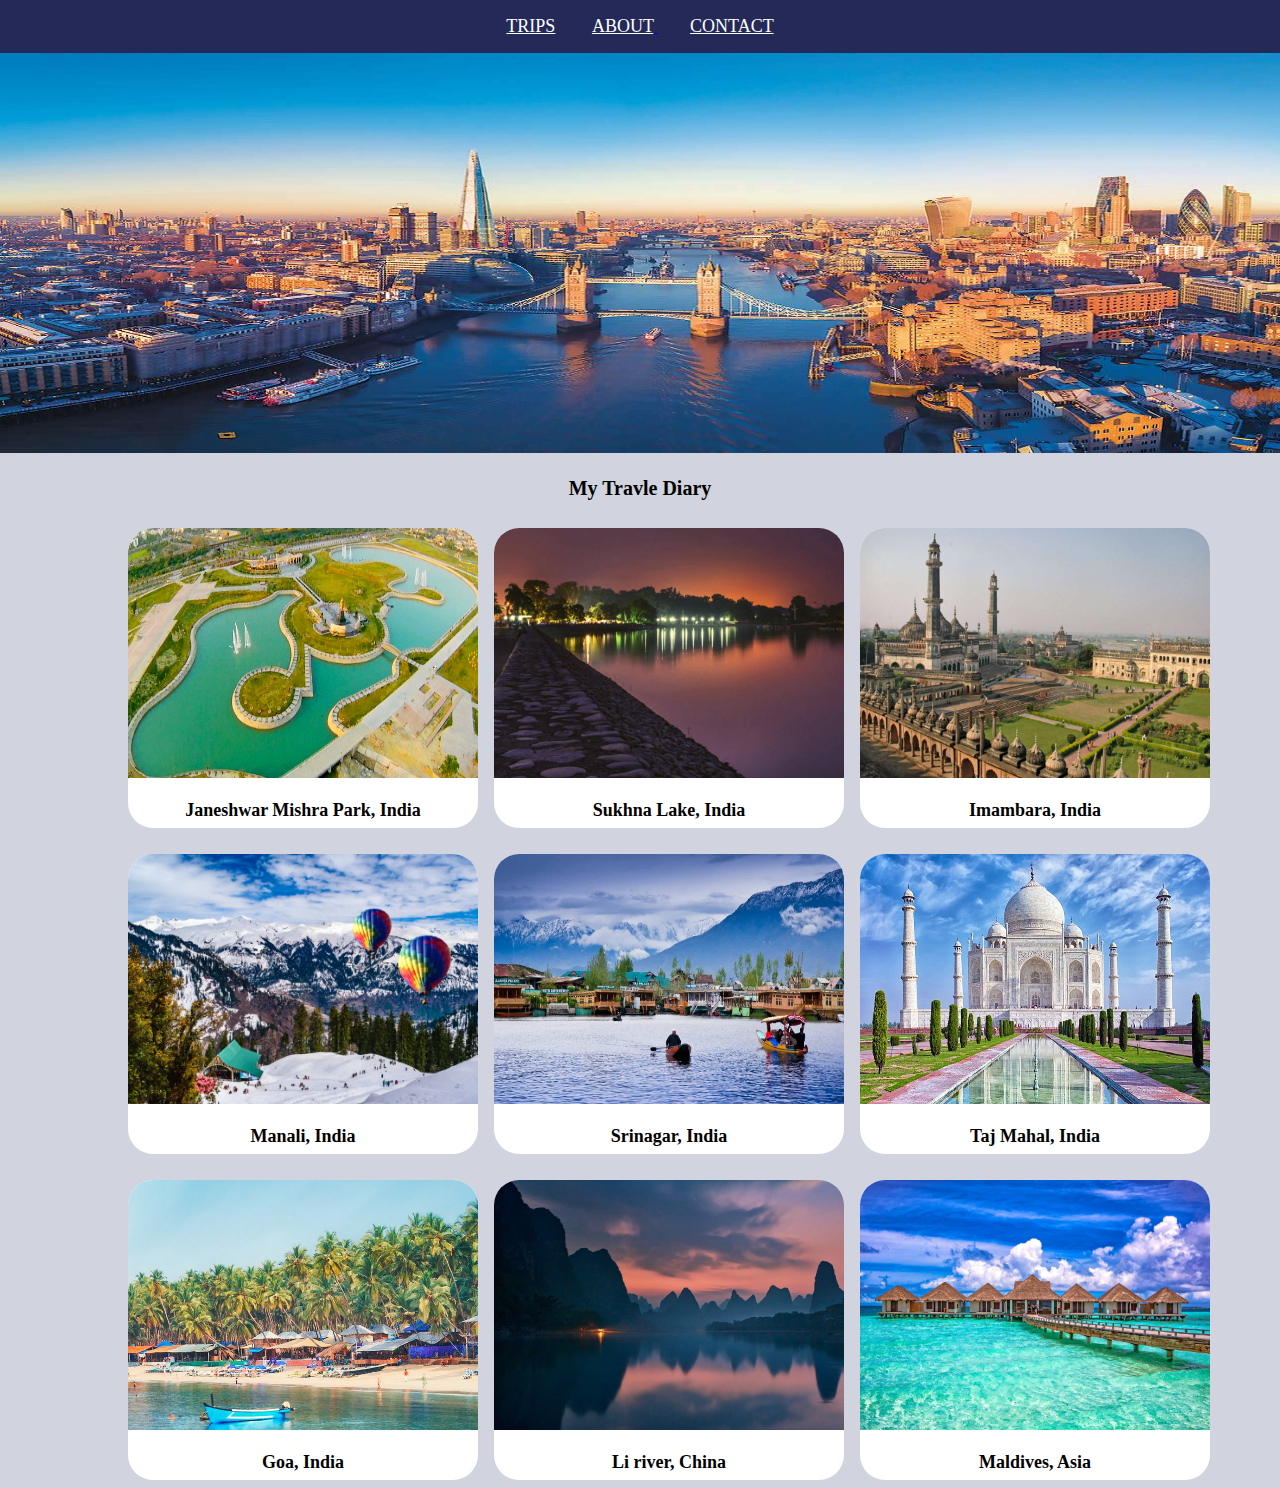
==== Final Html/index.html @ 45a24958 "Add files via upload" ====
<!DOCTYPE html>
<html lang="en">
<head>
    <meta charset="UTF-8">
    <meta http-equiv="X-UA-Compatible" content="IE=edge">
    <meta name="viewport" content="width=device-width, initial-scale=1.0">
    <title>My Travle Diary</title>
    <link rel="stylesheet" href="/Final Html/css/index.css">
</head>
<body>
    <div class="heading">
        <span class="heading-text">
            <a href="" >
                <u style="color: white;">TRIPS</u></a>
        </span>
        <span class="heading-text">
            <a href="/Final Html/html/about.html" >
                <u style="color: white;">ABOUT</u>
            </a>
        </span>
        <span class="heading-text"><a href="/Final Html/html/contact.html" >
            <u style="color: white;">CONTACT</u></a></span>
    </div>
    <div >
        <img class="front-img" src="/Final Html/Images/london.jpg" alt="London">
    </div>
    <div>
        <h3 style="text-align: center; font-size: 20px; font-weight: bolder;">My Travle Diary</h3>
    </div>
    <div class="cards">
        <span class="span">
                <a href="/Final Html/html/description.html">
                    <img class="image" src="/Final Html/Images/janeshwar mishra park.jpg" alt="Lucknow">
                </a> 
                <p>Janeshwar Mishra Park, India </p>      
        </span>
        <span class="span">
                <a href="/Final Html/html/description.html">
                    <img class="image" src="/Final Html/Images/sukhna lake.jpg" alt="Chandigarh">
                </a> 
                <p>Sukhna Lake, India</p>           
        </span>
        <span class="span">
                <a href="/Final Html/html/description.html">
                    <img class="image" src="/Final Html/Images/imambara.jpg" alt="Chandigarh">
                </a>
                <p>Imambara, India</p>
        </span>
    </div>
    
    <div style="height: 10px;">    
    </div>

    <div class="cards">
        <span class="span">
                <a href="/Final Html/html/description.html">
                    <img class="image" src="/Final Html/Images/manali.jpg" alt="Lucknow">
                </a> 
                <p>Manali, India </p>      
        </span>
        <span class="span">
                <a href="/Final Html/html/description.html">
                    <img class="image" src="/Final Html/Images/sri nagar.jpg" alt="Chandigarh">
                </a> 
                <p>Srinagar, India</p>           
        </span>
        <span class="span">
                <a href="/Final Html/html/description.html">
                    <img class="image" src="/Final Html/Images/Taj Mahal.jpg" alt="Chandigarh">
                </a>
                <p>Taj Mahal, India</p>
        </span>
    </div>

    <div style="height: 10px;"></div>

    <div class="cards">
        <span class="span">
                <a href="/Final Html/html/description.html">
                    <img class="image" src="/Final Html/Images/goa.jpg" alt="Lucknow">
                </a> 
                <p>Goa, India</p>      
        </span>
        <span class="span">
                <a href="/Final Html/html/description.html">
                    <img class="image" src="/Final Html/Images/li river china.jpg" alt="Chandigarh">
                </a> 
                <p>Li river, China</p>           
        </span>
        <span class="span">
                <a href="/Final Html/html/description.html">
                    <img class="image" src="/Final Html/Images/maldives.jpg" alt="Chandigarh">
                </a>
                <p>Maldives, Asia</p>
        </span>
    </div>
</body>
</html>
---- Final Html/css/index.css ----
body{
    margin: 0;
    background-color: #d1d4de;
}
.heading{
    background-color: #252957;
    text-align: center;
    padding: 16px;
}

.heading-text{
    padding: 16px;
    color: whitesmoke;
    font-size: 18px;
}

.front-img{
    height: 400px;
    width: 100%;
}

.span{
    height: 300px;
}

.image{
    height: 250px;
    width: 350px;
    border-top-left-radius:25px ;
    border-top-right-radius:25px ;
}

.cards{
    margin-left: 120px;
    margin-right: 120px;
    text-align: center;
    align-items: center;
    display: flex;
}
.span{
    height: 300px;
    margin: 8px;
    background-color: white;
    border-radius: 25px;
}
.span p{
    font-size: 18px;
    font-weight: bold;
}
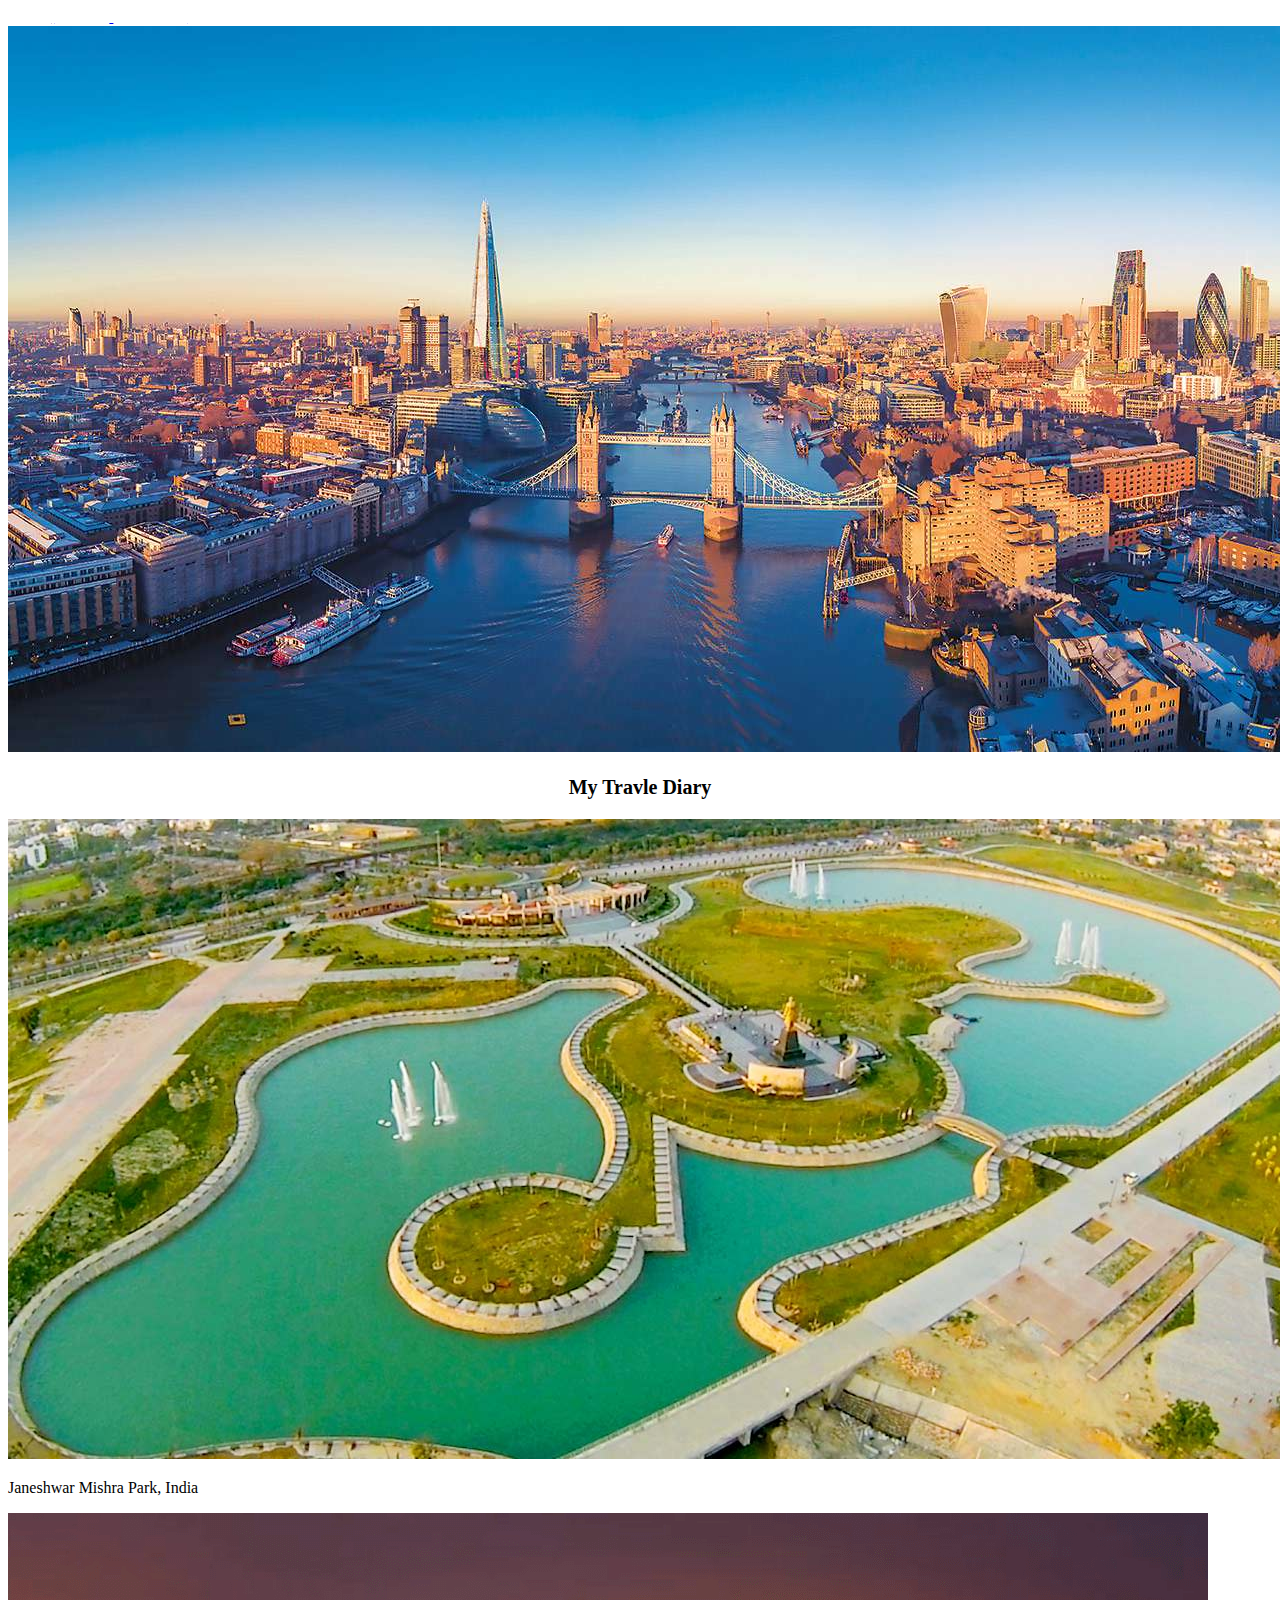
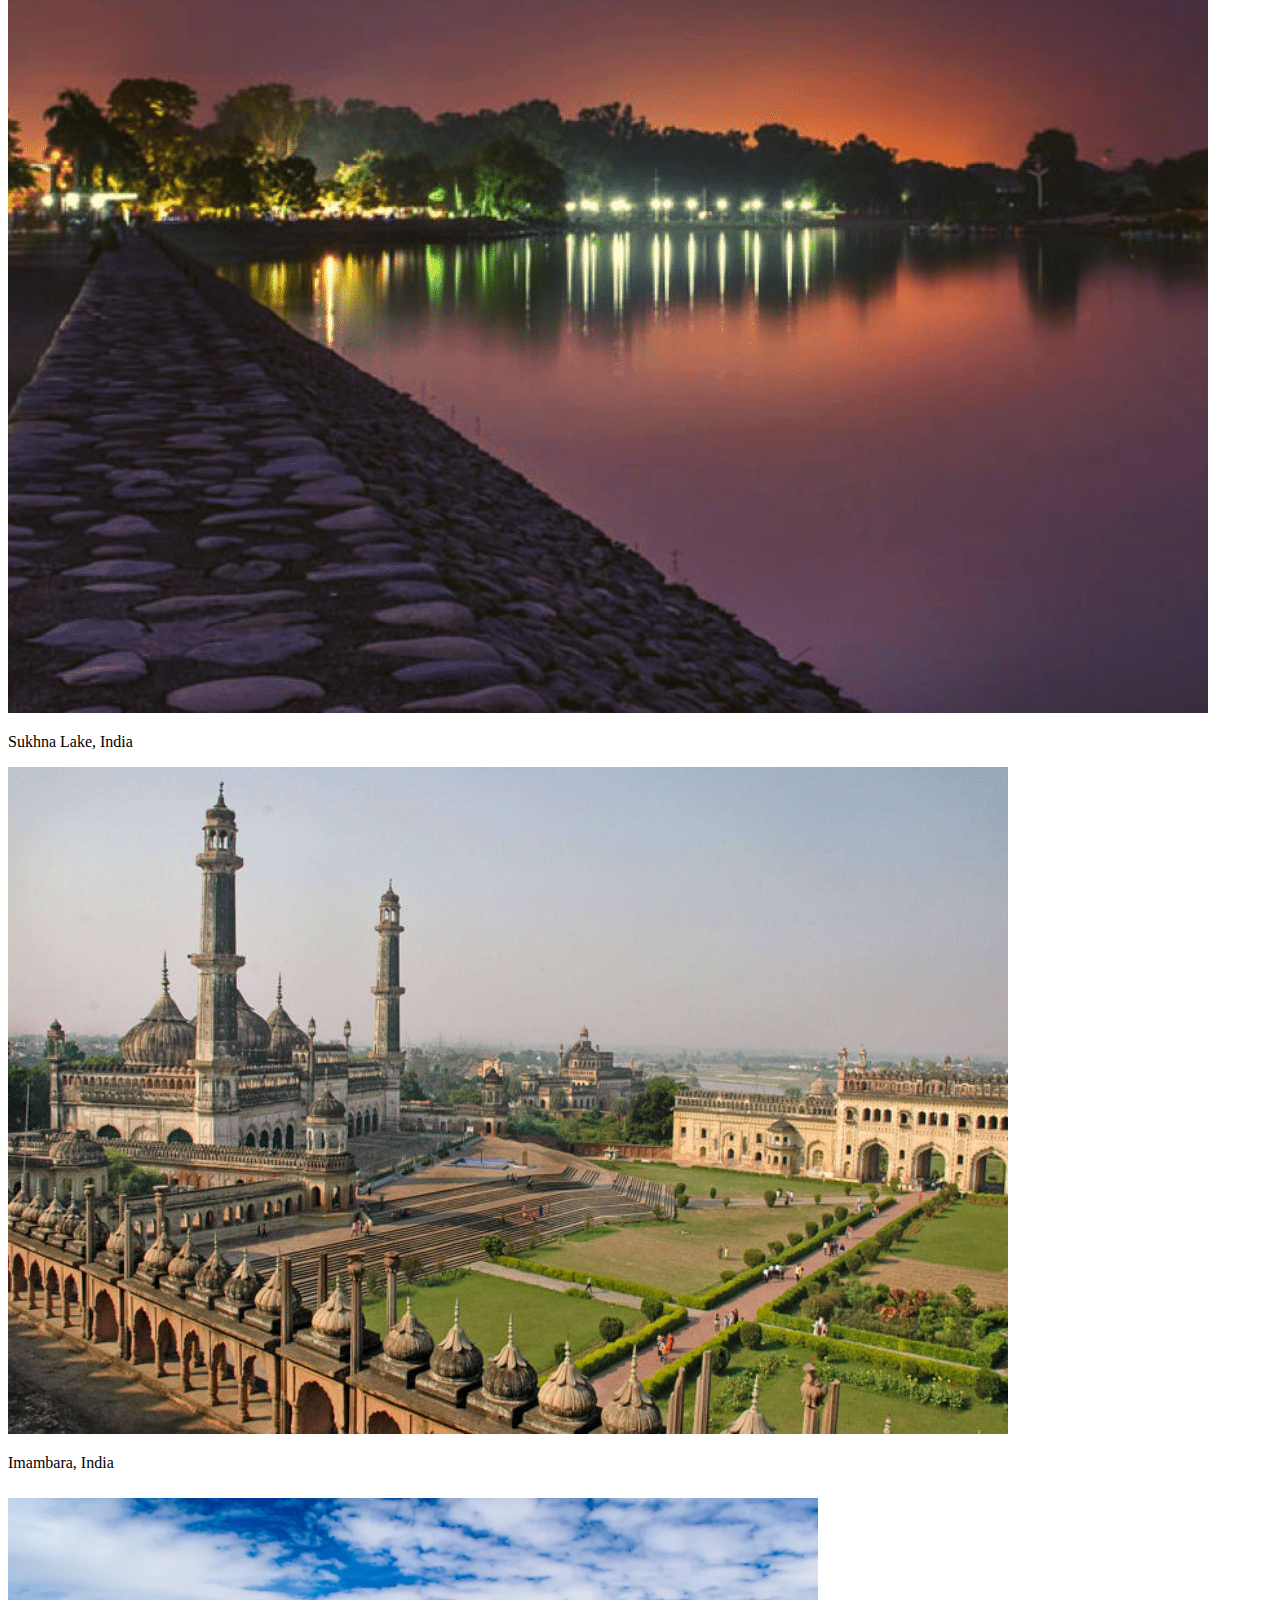
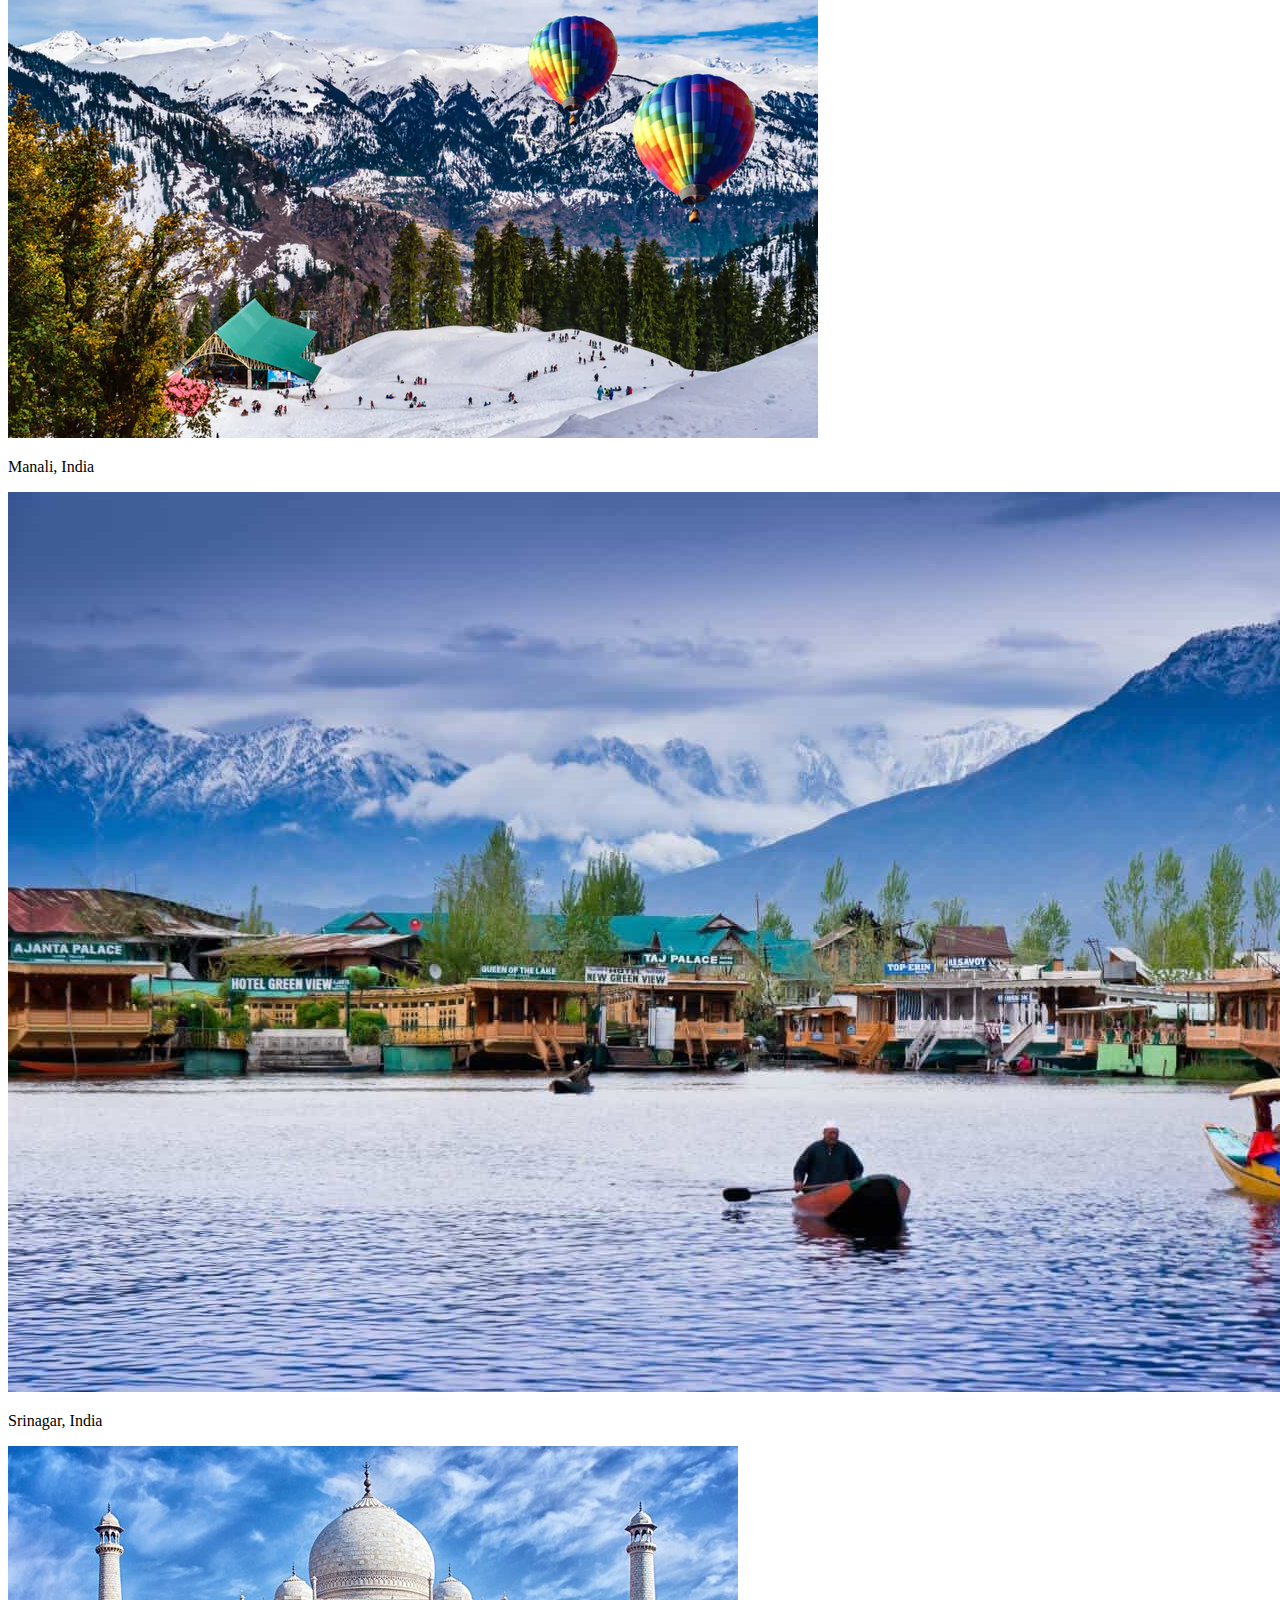
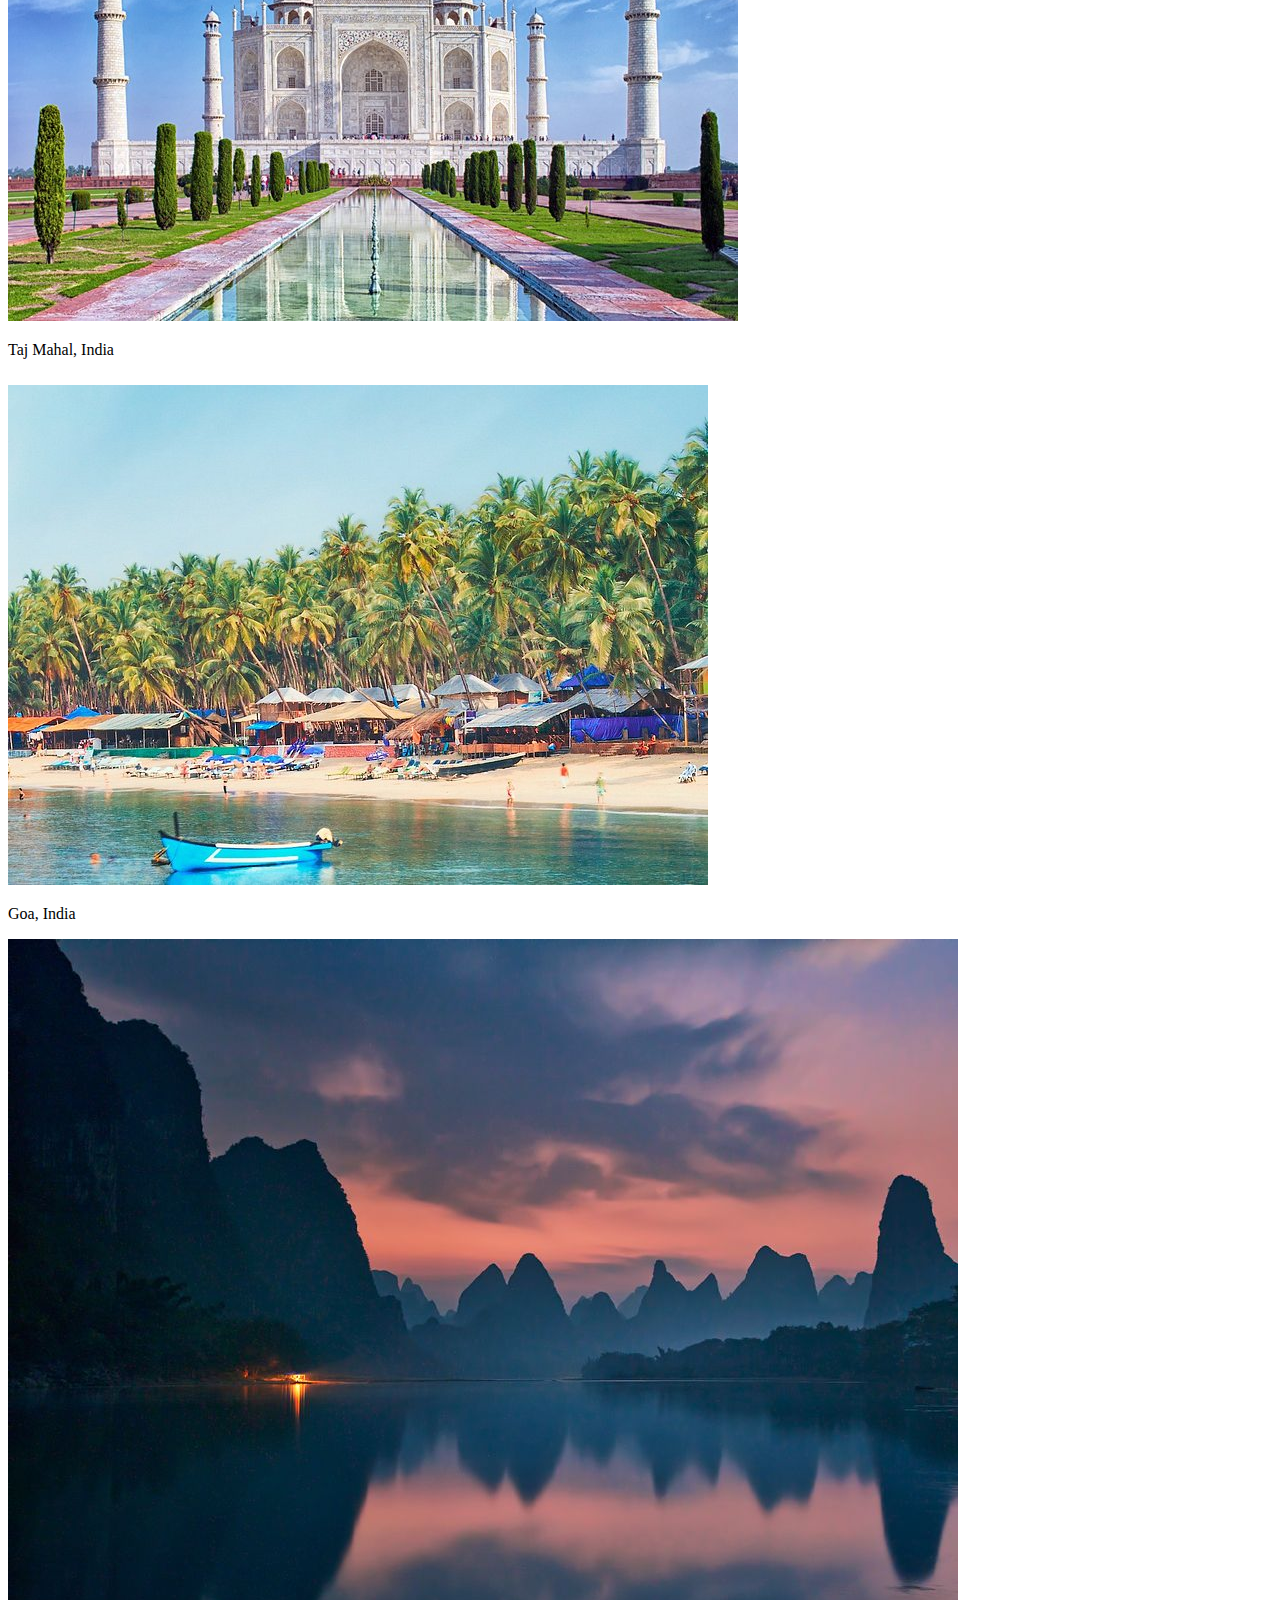
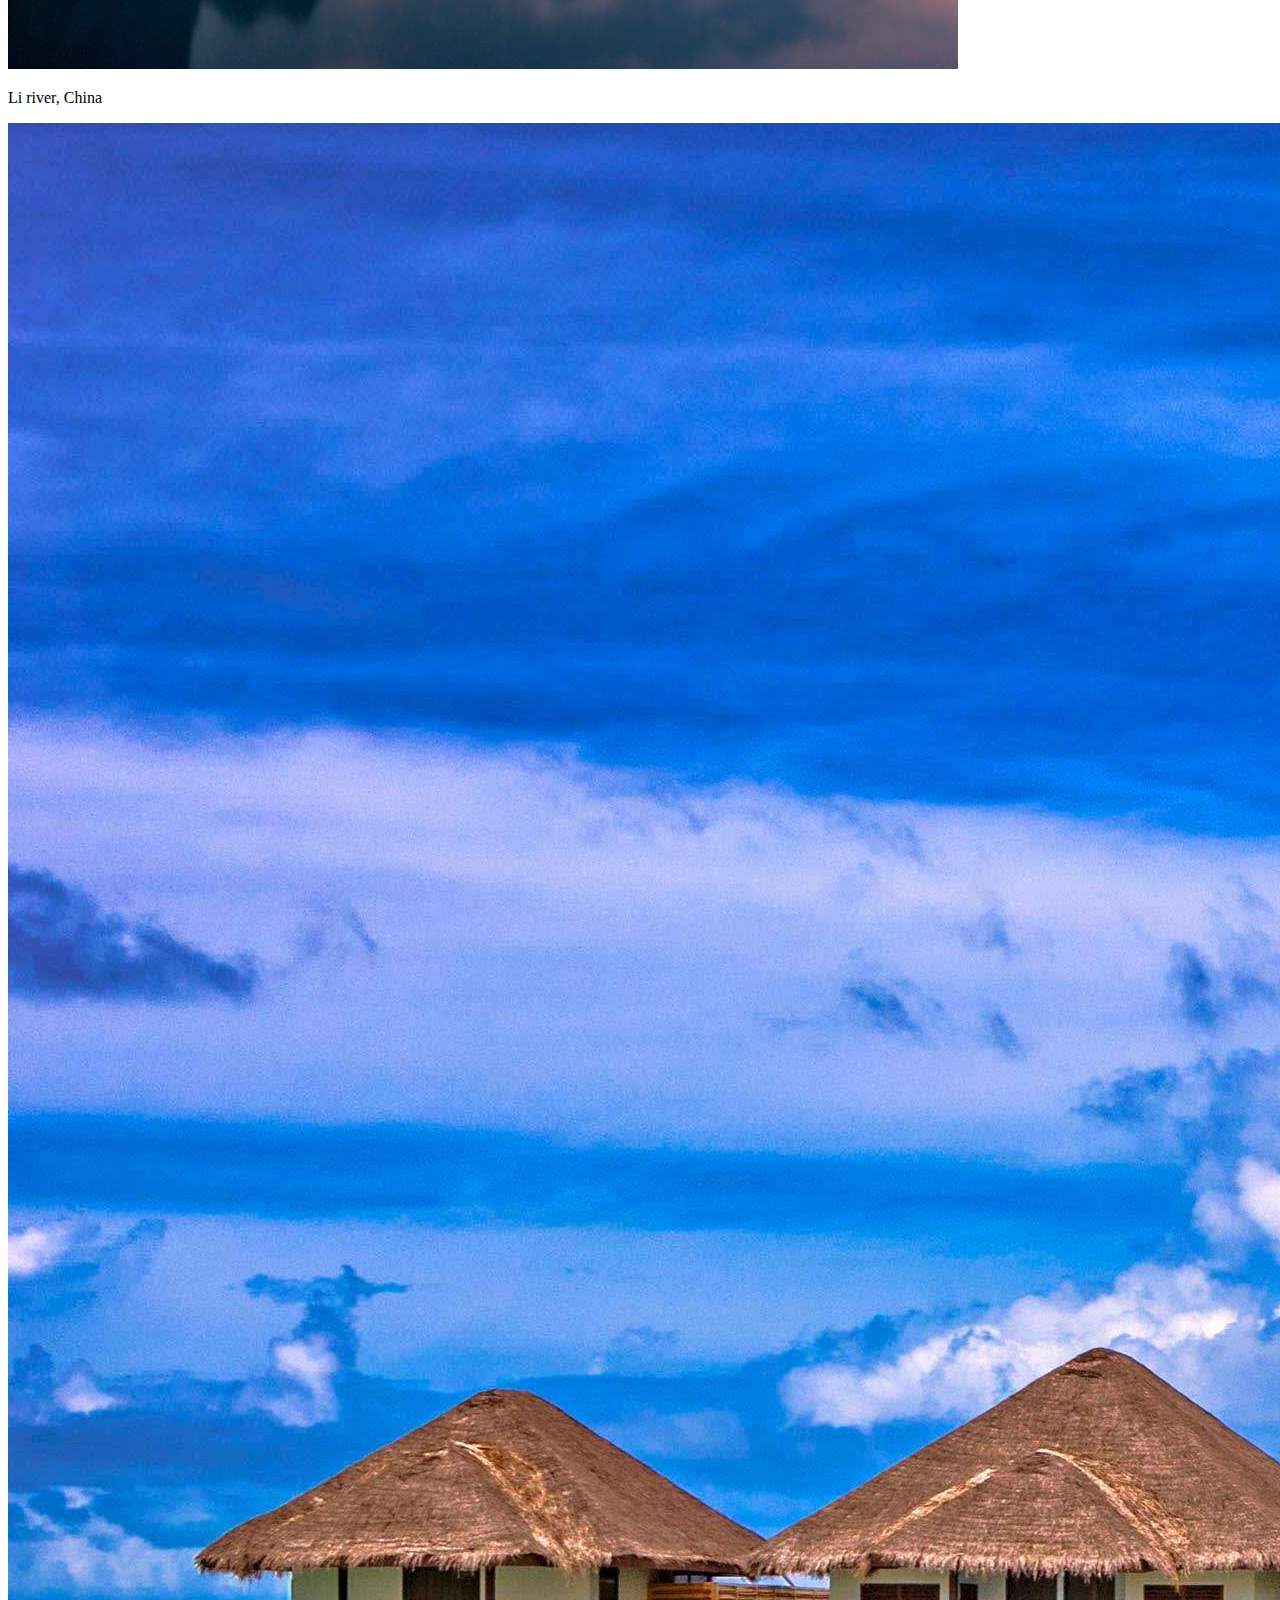
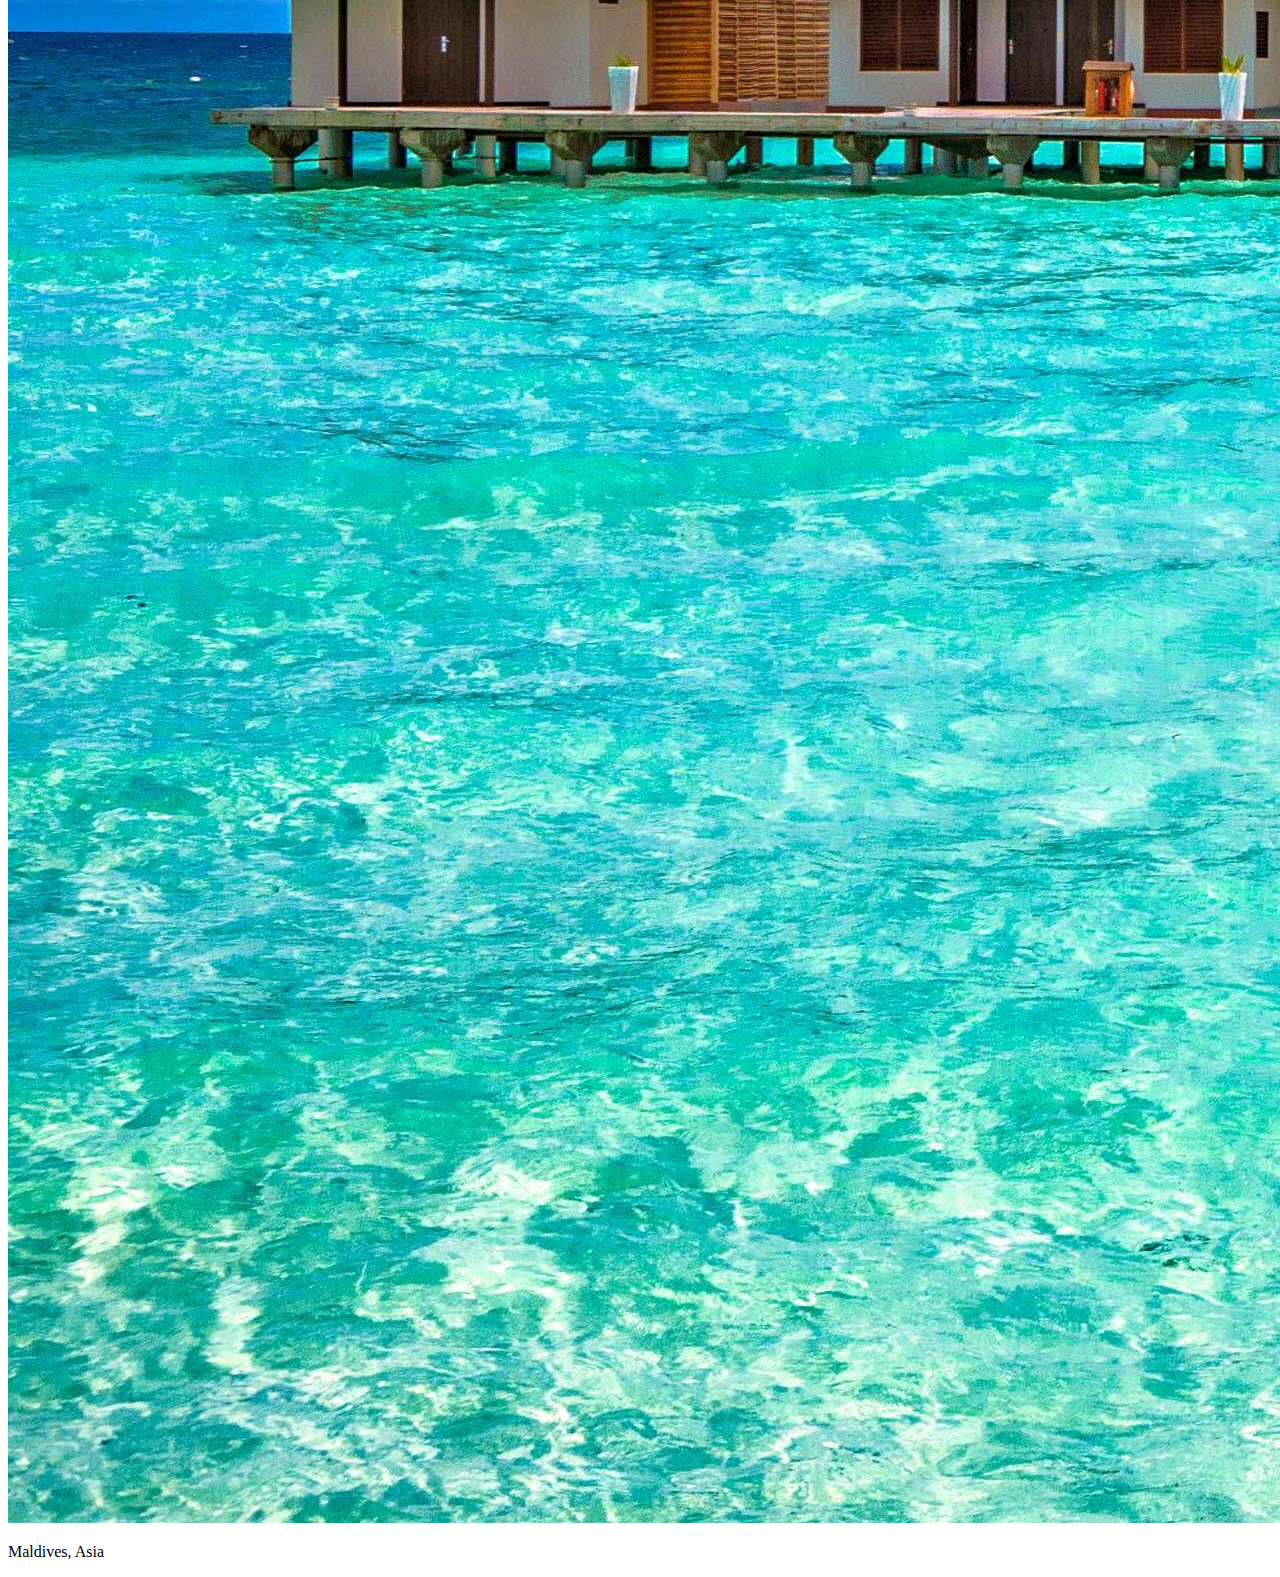
==== commit 6d90c3d2: "Update index.html" ====
--- a/Final Html/index.html
+++ b/Final Html/index.html
@@ -5,7 +5,7 @@
     <meta http-equiv="X-UA-Compatible" content="IE=edge">
     <meta name="viewport" content="width=device-width, initial-scale=1.0">
     <title>My Travle Diary</title>
-    <link rel="stylesheet" href="/Final Html/css/index.css">
+    <link rel="stylesheet" href="/css/index.css">
 </head>
 <body>
     <div class="heading">
@@ -95,4 +95,4 @@
         </span>
     </div>
 </body>
-</html>+</html>
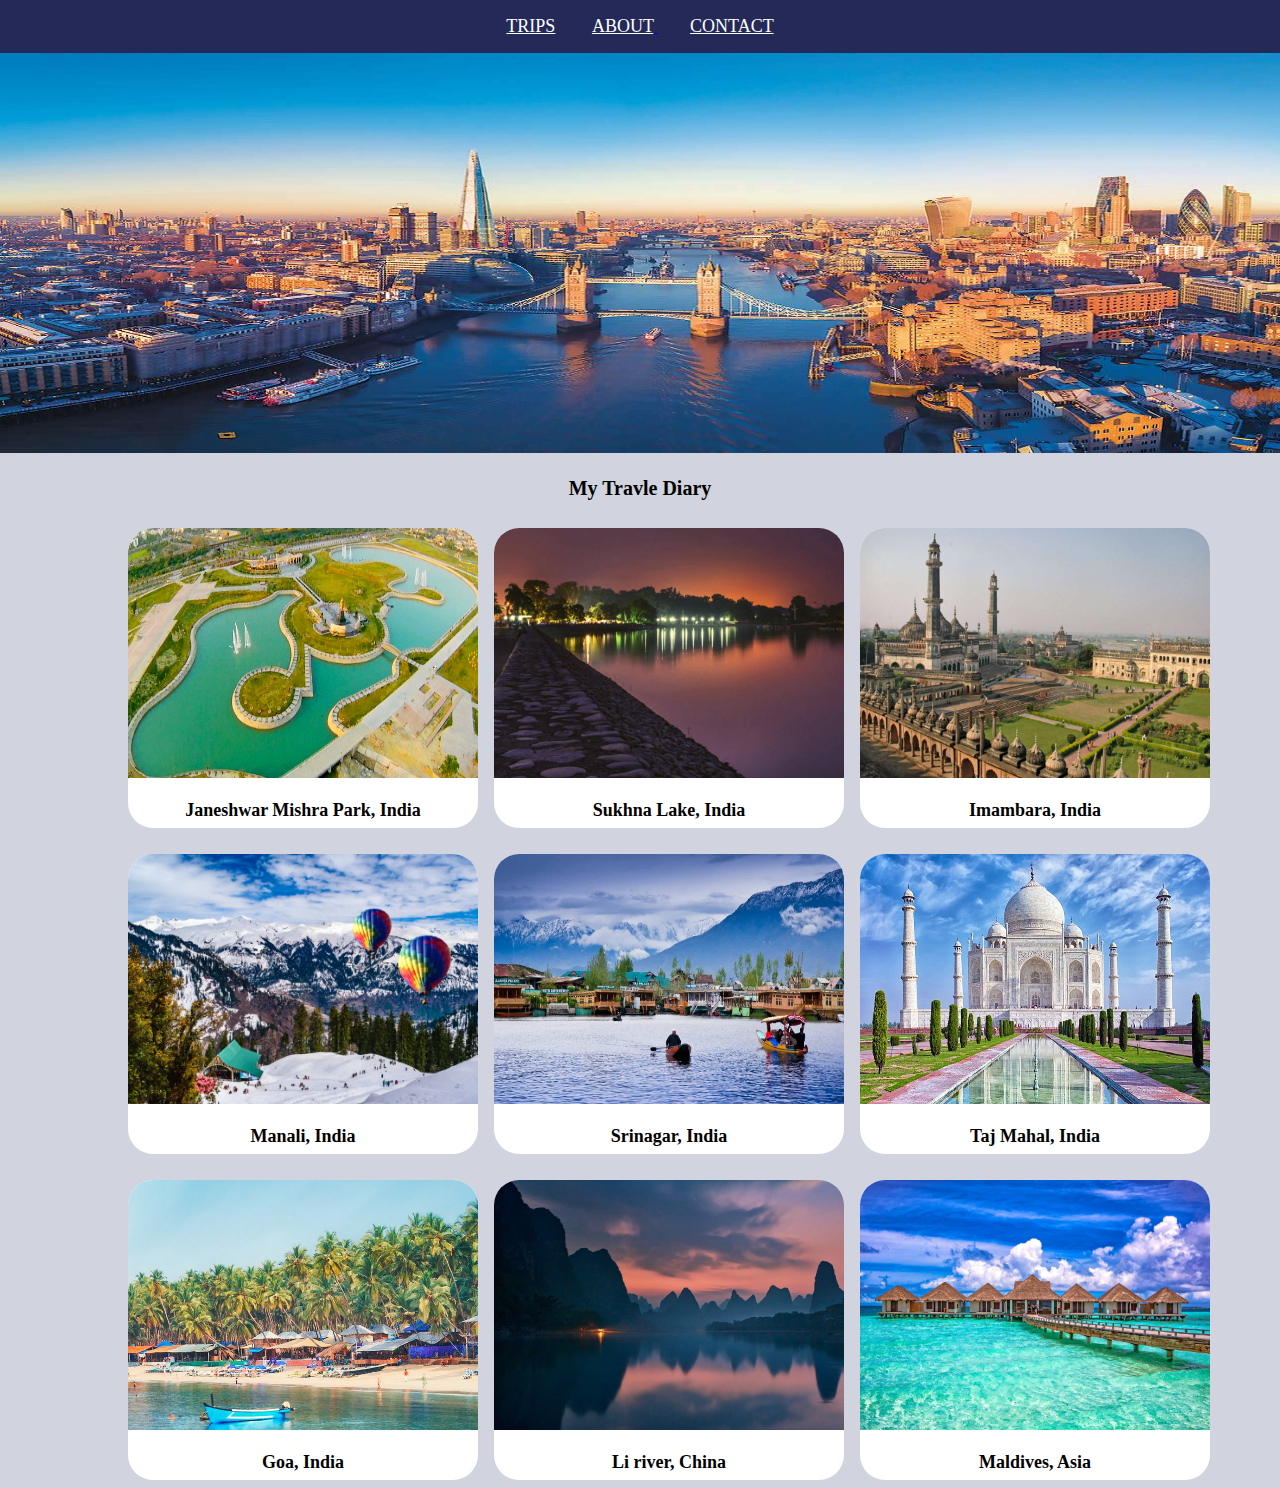
==== commit de603369: "Update index.html" ====
--- a/Final Html/index.html
+++ b/Final Html/index.html
@@ -5,7 +5,7 @@
     <meta http-equiv="X-UA-Compatible" content="IE=edge">
     <meta name="viewport" content="width=device-width, initial-scale=1.0">
     <title>My Travle Diary</title>
-    <link rel="stylesheet" href="/css/index.css">
+    <link rel="stylesheet" href="/Final Html/css/index.css">
 </head>
 <body>
     <div class="heading">
--- a/Final Html/css/index.css
+++ b/Final Html/css/index.css
@@ -0,0 +1,49 @@
+body{
+    margin: 0;
+    background-color: #d1d4de;
+}
+.heading{
+    background-color: #252957;
+    text-align: center;
+    padding: 16px;
+}
+
+.heading-text{
+    padding: 16px;
+    color: whitesmoke;
+    font-size: 18px;
+}
+
+.front-img{
+    height: 400px;
+    width: 100%;
+}
+
+.span{
+    height: 300px;
+}
+
+.image{
+    height: 250px;
+    width: 350px;
+    border-top-left-radius:25px ;
+    border-top-right-radius:25px ;
+}
+
+.cards{
+    margin-left: 120px;
+    margin-right: 120px;
+    text-align: center;
+    align-items: center;
+    display: flex;
+}
+.span{
+    height: 300px;
+    margin: 8px;
+    background-color: white;
+    border-radius: 25px;
+}
+.span p{
+    font-size: 18px;
+    font-weight: bold;
+}